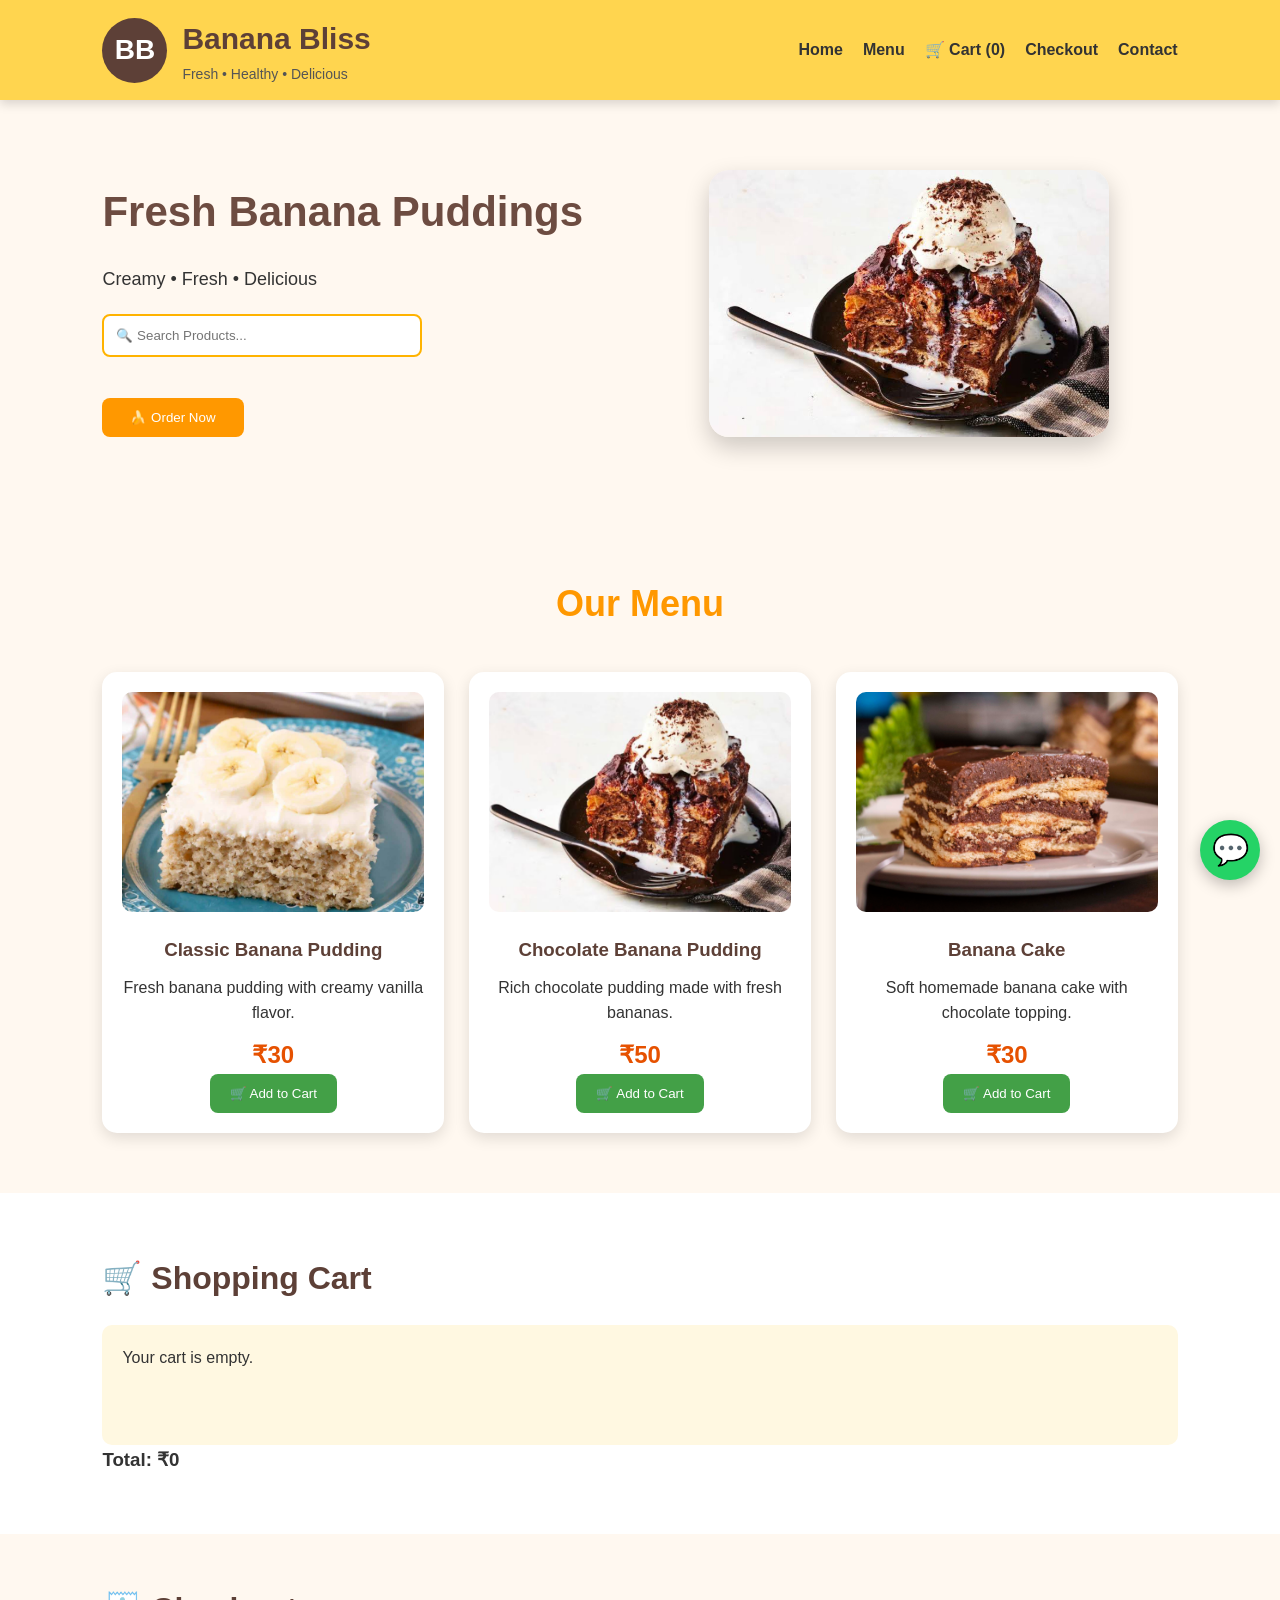
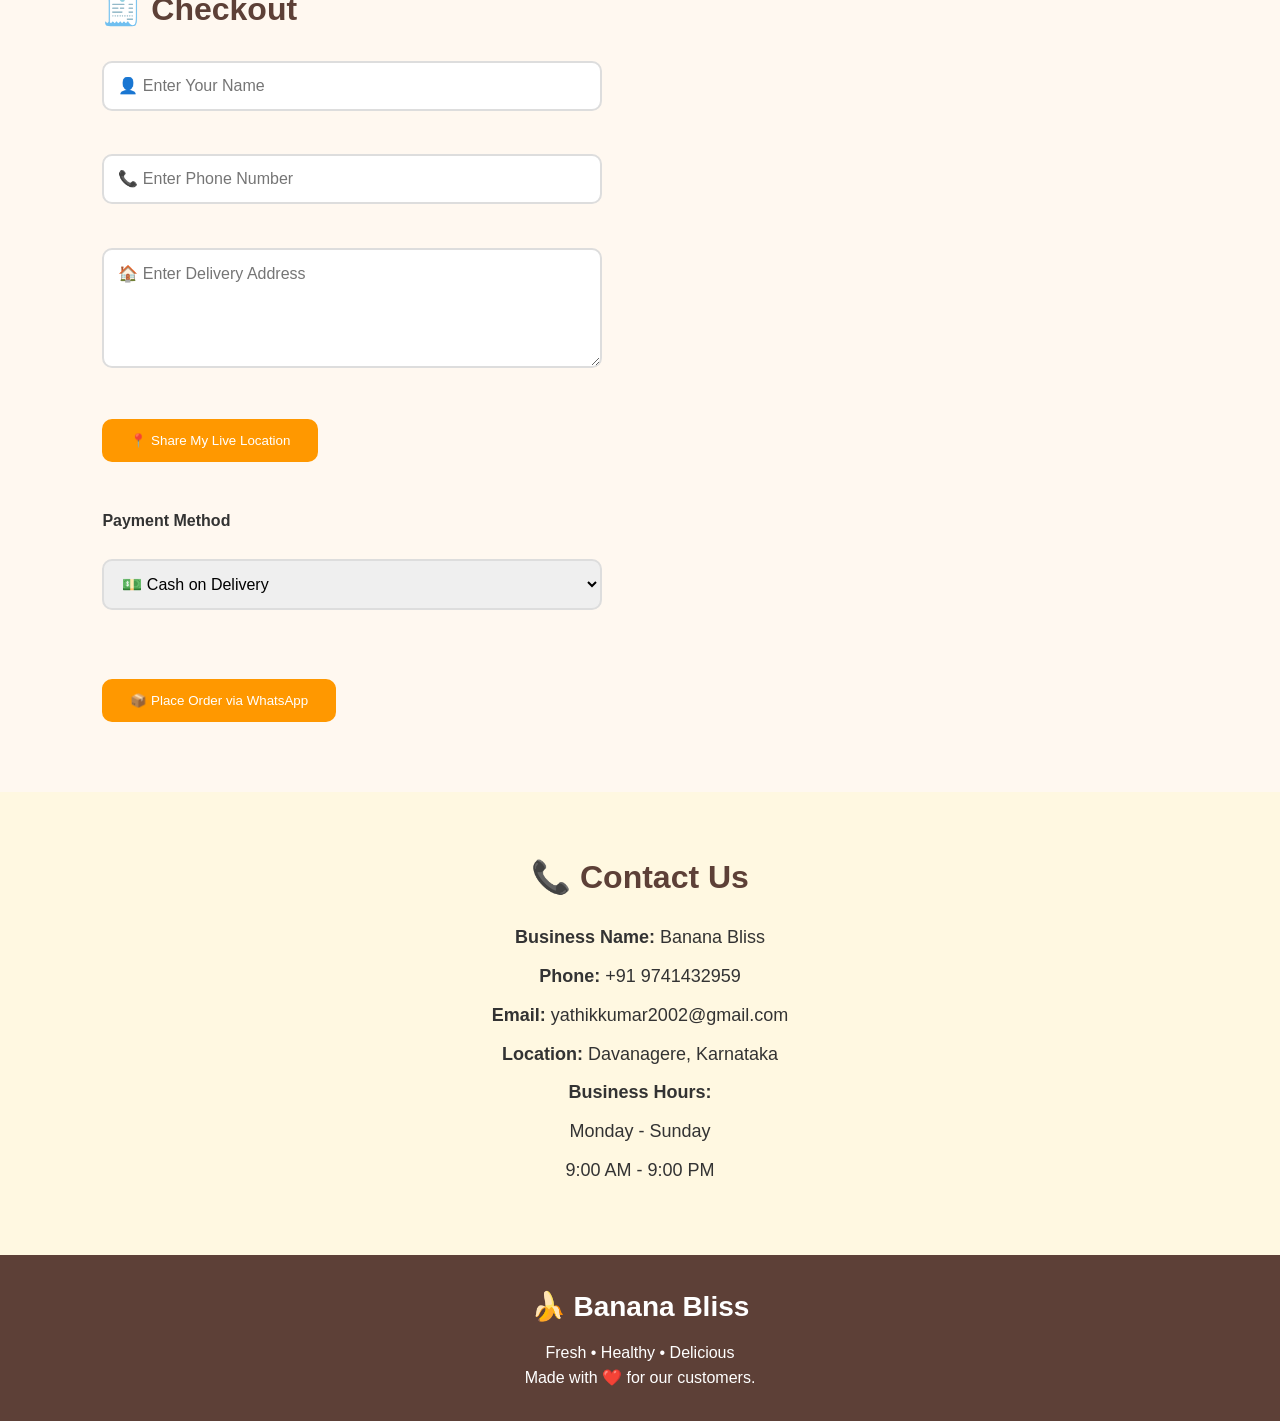
==== index.html @ ef292919 "Update index.html" ====
<!DOCTYPE html>
<html lang="en">

<head>
 
<meta charset="UTF-8">

<meta name="viewport" content="width=device-width, initial-scale=1.0">

<title>🍌 Banana Bliss</title>

<link rel="stylesheet" href="style.css">

<link rel="icon" href="banana-cake.jpg">

</head>

<body>

<header class="header">

<div class="logo">

<div class="logo-icon">BB</div>

<div class="logo-text">
    <h1>Banana Bliss</h1>
    <p>Fresh • Healthy • Delicious</p>
</div>

</div>

<nav>

<a href="#home">Home</a>

<a href="#menu">Menu</a>

<a href="#cart">
🛒 Cart (<span id="cartCount">0</span>)
</a>

<a href="#checkout">Checkout</a>

<a href="#contact">Contact</a>

</nav>

</header>

<section id="home" class="hero">

<div class="hero-text">

<h2>Fresh Banana Puddings </h2>

<p>

Creamy • Fresh • Delicious

</p>

<input

id="searchBox"

type="text"

placeholder="🔍 Search Products..."

onkeyup="searchProducts()">

<br><br>

<button onclick="document.getElementById('menu').scrollIntoView({behavior:'smooth'})">

🍌 Order Now

</button>

</div>

<div class="hero-image">

<img src="chocolate-banana-pudding.jpg"

alt="Banana Dessert">

</div>

</section>

<section id="menu">

<h2>Our Menu</h2>

<div class="products">
    <!-- ================= PRODUCT 1 ================= -->

<div class="product-card">

    <img src="banana-cake.jpg" alt="Classic Banana Pudding">

    <h3>Classic Banana Pudding</h3>

    <p>Fresh banana pudding with creamy vanilla flavor.</p>

    <h4 class="price">₹30</h4>

    <button onclick="addToCart('Classic Banana Pudding',30)">
        🛒 Add to Cart
    </button>

</div>

<!-- ================= PRODUCT 2 ================= -->

<div class="product-card">

    <img src="chocolate-banana-pudding.jpg"
         alt="Chocolate Banana Pudding">

    <h3>Chocolate Banana Pudding</h3>

    <p>Rich chocolate pudding made with fresh bananas.</p>

    <h4 class="price">₹50</h4>

    <button onclick="addToCart('Chocolate Banana Pudding',50)">
        🛒 Add to Cart
    </button>

</div>

<!-- ================= PRODUCT 3 ================= -->

<div class="product-card">

    <img src="chocolate-cake.jpg"
         alt="Banana Cake">

    <h3>Banana Cake</h3>

    <p>Soft homemade banana cake with chocolate topping.</p>

    <h4 class="price">₹30</h4>

    <button onclick="addToCart('Banana Cake',30)">
        🛒 Add to Cart
    </button>

</div>

</div>

</section>

<!-- ================= SHOPPING CART ================= -->

<section id="cart" class="cart-section">

<h2>🛒 Shopping Cart</h2>

<div id="cartItems">

<p>Your cart is empty.</p>

</div>

<h3>Total: ₹<span id="total">0</span></h3>

</section>
<!-- ================= CHECKOUT ================= -->

<section id="checkout" class="checkout">

<h2>🧾 Checkout</h2>

<input
type="text"
id="name"
placeholder="👤 Enter Your Name"
required>

<br><br>

<input
type="tel"
id="phone"
placeholder="📞 Enter Phone Number"
required>

<br><br>

<textarea
id="address"
rows="4"
placeholder="🏠 Enter Delivery Address"
required></textarea>

<br><br>

<button type="button" onclick="getLocation()">
📍 Share My Live Location
</button>

<p id="locationStatus"></p>

<br>

<label><strong>Payment Method</strong></label>

<br><br>

<select id="payment" onchange="toggleUPI()">

<option value="Cash on Delivery">
💵 Cash on Delivery
</option>

<option value="UPI">
💳 UPI Payment
</option>

</select>

<br><br>

<!-- UPI QR (Hidden by Default) -->

<div id="upiBox" class="upi-box" style="display:none;">

<h3>📱 Scan & Pay</h3>

<a href="upi://pay?pa=9741432959@ybl&pn=Banana%20Bliss&cu=INR"
   class="upi-button">
   📱 Pay with UPI
</a>

<br><br>

<img src="upi-qr.png.jpeg"
     alt="UPI QR Code"
     class="upi-image">

<p>
Scan this QR code using Google Pay, PhonePe, Paytm or any UPI App.
</p>

</div>

<br>

<button onclick="placeOrder()">
📦 Place Order via WhatsApp
</button>

<p id="message"></p>

</section>
<!-- ================= CONTACT ================= -->

<section id="contact" class="contact">

<h2>📞 Contact Us</h2>

<p><strong>Business Name:</strong> Banana Bliss</p>

<p><strong>Phone:</strong> +91 9741432959</p>

<p><strong>Email:</strong> yathikkumar2002@gmail.com</p>

<p><strong>Location:</strong> Davanagere, Karnataka</p>

<p><strong>Business Hours:</strong></p>

<p>Monday - Sunday</p>

<p>9:00 AM - 9:00 PM</p>

</section>

<!-- ================= FOOTER ================= -->

<footer>

<div class="footer-content">

<h2>🍌 Banana Bliss</h2>

<p>Fresh • Healthy • Delicious</p>

<p>Made with ❤️ for our customers.</p>


</div>

</footer>

<!-- ================= FLOATING WHATSAPP ================= -->

<a
href="https://wa.me/919741432959"
class="whatsapp"
target="_blank"
title="Chat on WhatsApp">

💬

</a>

<script src="script.js"></script>

</body>
</html>
---- style.css ----
/* ===========================
   RESET
=========================== */
*{
    margin:0;
    padding:0;
    box-sizing:border-box;
    font-family:Arial, Helvetica, sans-serif;
    scroll-behavior:smooth;
}

body{
    background:#fff8f0;
    color:#333;
    line-height:1.6;
}

/* ===========================
HEADER
=========================== */

.header{
    position:sticky;
    top:0;
    width:100%;
    background:#ffd54f;
    display:flex;
    justify-content:space-between;
    align-items:center;
    padding:15px 8%;
    box-shadow:0 4px 10px rgba(0,0,0,.15);
    z-index:1000;
}

.logo{
    display:flex;
    align-items:center;
    gap:15px;
}

.logo-icon{
    width:65px;
    height:65px;
    background:#5d4037;
    color:#fff;
    border-radius:50%;
    display:flex;
    justify-content:center;
    align-items:center;
    font-size:28px;
    font-weight:bold;
}

.logo-text h1{
    font-size:30px;
    color:#5d4037;
}

.logo-text p{
    font-size:14px;
    color:#555;
}

nav{
    display:flex;
    gap:20px;
}

nav a{
    text-decoration:none;
    color:#333;
    font-weight:bold;
    transition:.3s;
}

nav a:hover{
    color:#e65100;
}

/* ===========================
HERO
=========================== */

.hero{
    display:flex;
    justify-content:space-between;
    align-items:center;
    flex-wrap:wrap;
    padding:70px 8%;
}

.hero-text{
    flex:1;
    min-width:300px;
}

.hero-text h2{
    font-size:42px;
    color:#6d4c41;
    margin-bottom:20px;
}

.hero-text p{
    font-size:18px;
    margin-bottom:20px;
}

.hero input{
    width:320px;
    max-width:100%;
    padding:12px;
    border:2px solid #ffb300;
    border-radius:8px;
}

.hero button{
    margin-top:15px;
    padding:12px 28px;
    border:none;
    border-radius:8px;
    background:#ff9800;
    color:white;
    cursor:pointer;
}

.hero button:hover{
    background:#ef6c00;
}

.hero-image{
    flex:1;
    text-align:center;
}

.hero-image img{
    width:400px;
    max-width:100%;
    border-radius:20px;
    box-shadow:0 10px 25px rgba(0,0,0,.2);
}

/* ===========================
MENU
=========================== */

#menu{
    padding:60px 8%;
    text-align:center;
}

#menu h2{
    font-size:36px;
    color:#ff9800;
    margin-bottom:40px;
}

.products{
    display:grid;
    grid-template-columns:repeat(auto-fit,minmax(260px,1fr));
    gap:25px;
}

.product-card{
    background:#fff;
    padding:20px;
    border-radius:15px;
    box-shadow:0 5px 15px rgba(0,0,0,.12);
    transition:.3s;
}

.product-card:hover{
    transform:translateY(-8px);
}

.product-card img{
    width:100%;
    height:220px;
    object-fit:cover;
    border-radius:10px;
}

.product-card h3{
    margin-top:15px;
    color:#5d4037;
}

.product-card p{
    margin:10px 0;
}

.price{
    color:#e65100;
    font-size:24px;
    font-weight:bold;
}

.product-card button{
    background:#43a047;
    color:white;
    border:none;
    padding:12px 20px;
    border-radius:8px;
    cursor:pointer;
}

.product-card button:hover{
    background:#2e7d32;
}

/* ===========================
SHOPPING CART
=========================== */

.cart-section{
    padding:60px 8%;
    background:#fff;
}

.cart-section h2{
    font-size:32px;
    color:#5d4037;
    margin-bottom:20px;
}

#cartItems{
    background:#fff8e1;
    padding:20px;
    border-radius:10px;
    min-height:120px;
}

.cart-item{
    display:flex;
    justify-content:space-between;
    align-items:center;
    margin-bottom:15px;
}

.cart-item button{
    background:#e53935;
    color:white;
    border:none;
    padding:8px 15px;
    border-radius:6px;
    cursor:pointer;
}

/* ===========================
CHECKOUT
=========================== */

.checkout{
    padding:50px 8%;
    background:#fff8f0;
}

.checkout h2{
    font-size:32px;
    color:#5d4037;
    margin-bottom:25px;
}

.checkout input,
.checkout textarea,
.checkout select{
    width:100%;
    max-width:500px;
    padding:14px;
    margin-bottom:18px;   /* Reduced gap */
    border:2px solid #ddd;
    border-radius:10px;
    font-size:16px;
}

.checkout textarea{
    height:120px;
    resize:vertical;
}

.checkout button{
    background:#ff9800;
    color:#fff;
    border:none;
    padding:14px 28px;
    border-radius:10px;
    cursor:pointer;
    margin-bottom:20px;   /* Reduced gap below button */
}

.checkout button:hover{
    background:#ef6c00;
}

.checkout h3{
    margin:10px 0 15px;   /* Reduced gap above Payment Method */
    font-size:24px;
    color:#333;
}

/* ===========================
UPI BOX
=========================== */

.upi-box{
    margin-top:20px;
    background:#fff;
    padding:20px;
    text-align:center;
    border-radius:12px;
    box-shadow:0 4px 10px rgba(0,0,0,.12);
}

.upi-image{
    width:220px;
    margin:15px 0;
}

/* ===========================
CONTACT
=========================== */

.contact{
    padding:60px 8%;
    text-align:center;
    background:#fff8e1;
}

.contact h2{
    font-size:32px;
    color:#5d4037;
    margin-bottom:20px;
}

.contact p{
    margin:10px 0;
    font-size:18px;
}

/* ===========================
FOOTER
=========================== */

footer{
    background:#5d4037;
    color:white;
    text-align:center;
    padding:30px;
}

.footer-content h2{
    font-size:28px;
    margin-bottom:10px;
}

/* ===========================
WHATSAPP BUTTON
=========================== */

.whatsapp{
    position:fixed;
    bottom:20px;
    right:20px;
    width:60px;
    height:60px;
    background:#25D366;
    color:white;
    border-radius:50%;
    display:flex;
    justify-content:center;
    align-items:center;
    text-decoration:none;
    font-size:30px;
    box-shadow:0 5px 15px rgba(0,0,0,.25);
}

.whatsapp:hover{
    transform:scale(1.1);
}

/* ===========================
MOBILE
=========================== */

@media(max-width:768px){

.header{
    flex-direction:column;
    text-align:center;
}

nav{
    flex-wrap:wrap;
    justify-content:center;
    margin-top:15px;
}

.hero{
    flex-direction:column;
    text-align:center;
}

.hero-image{
    margin-top:30px;
}

.hero-text h2{
    font-size:32px;
}

#menu h2,
.cart-section h2,
.checkout h2,
.contact h2{
    font-size:28px;
}
.upi-button{
    display:inline-block;
    background:#25D366;
    color:white;
    text-decoration:none;
    padding:12px 25px;
    border-radius:8px;
    font-size:18px;
    font-weight:bold;
}

.upi-button:hover{
    background:#1ea952;
}
}
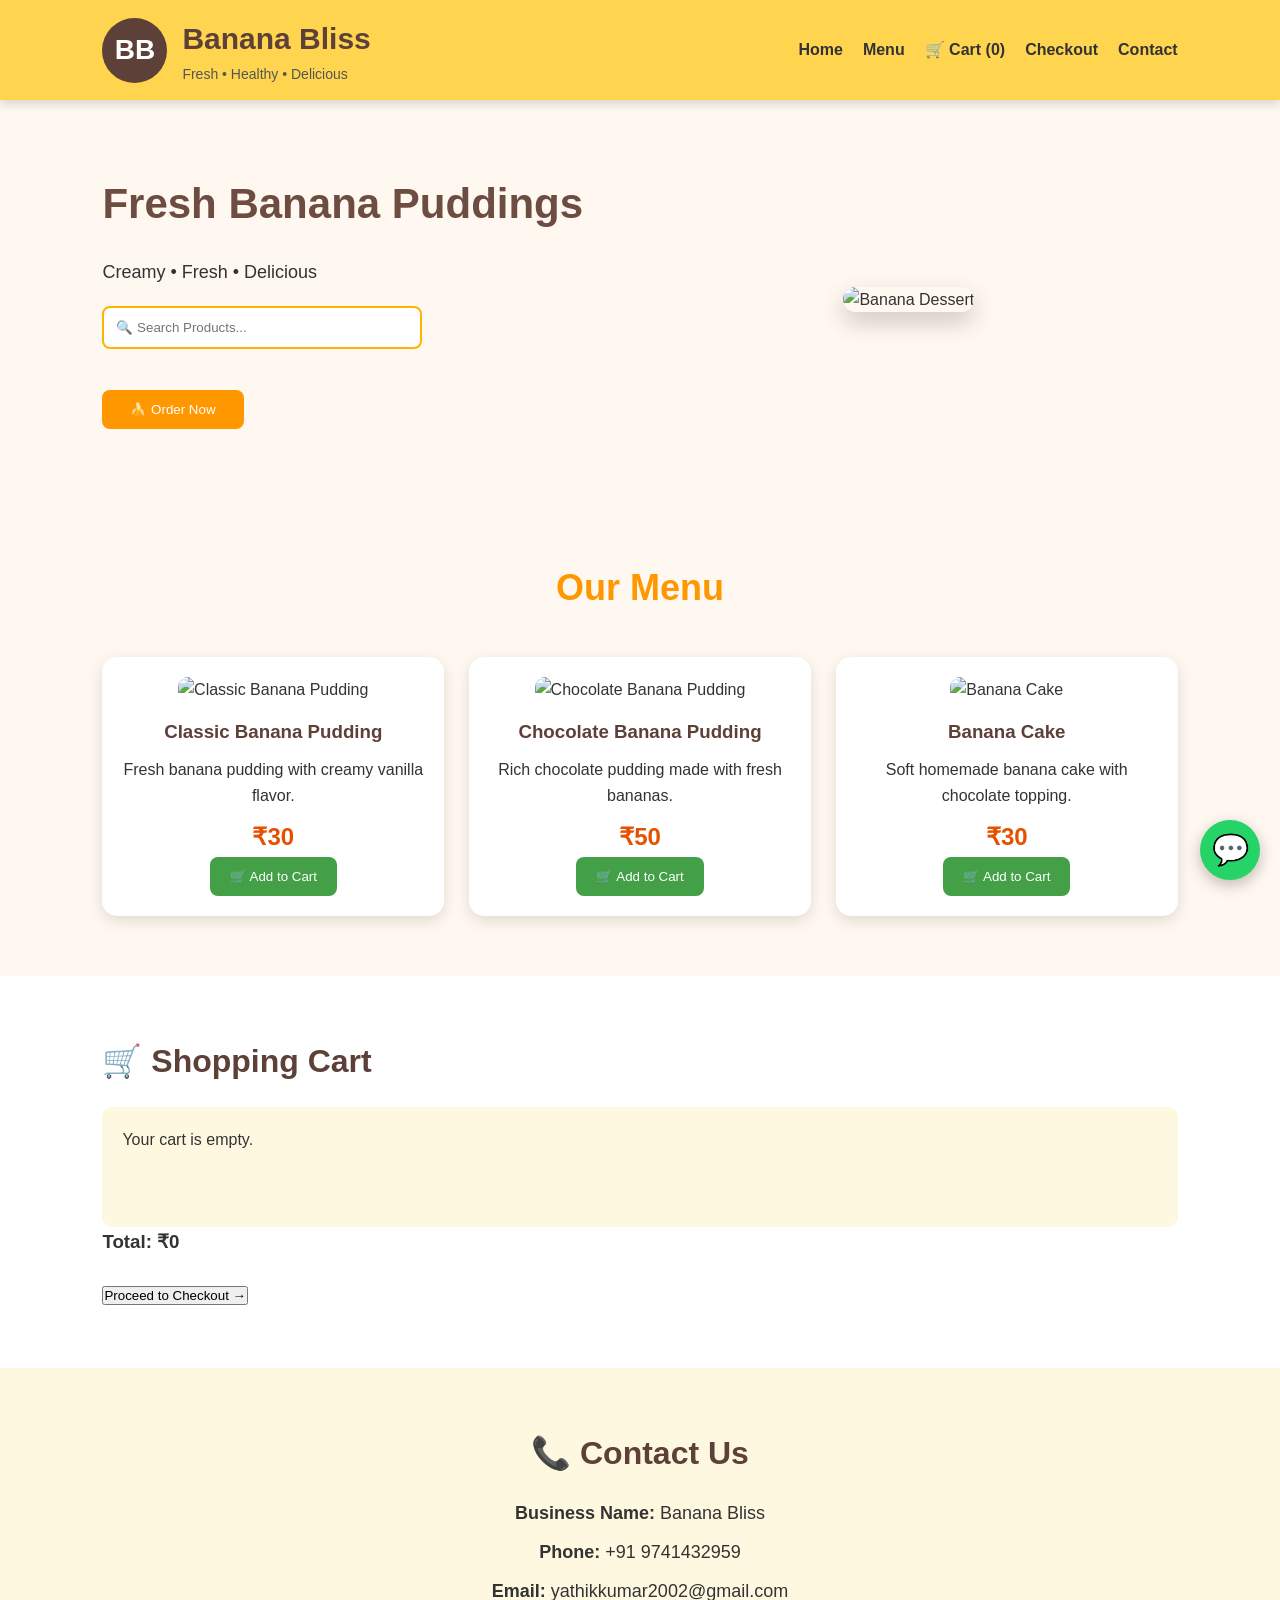
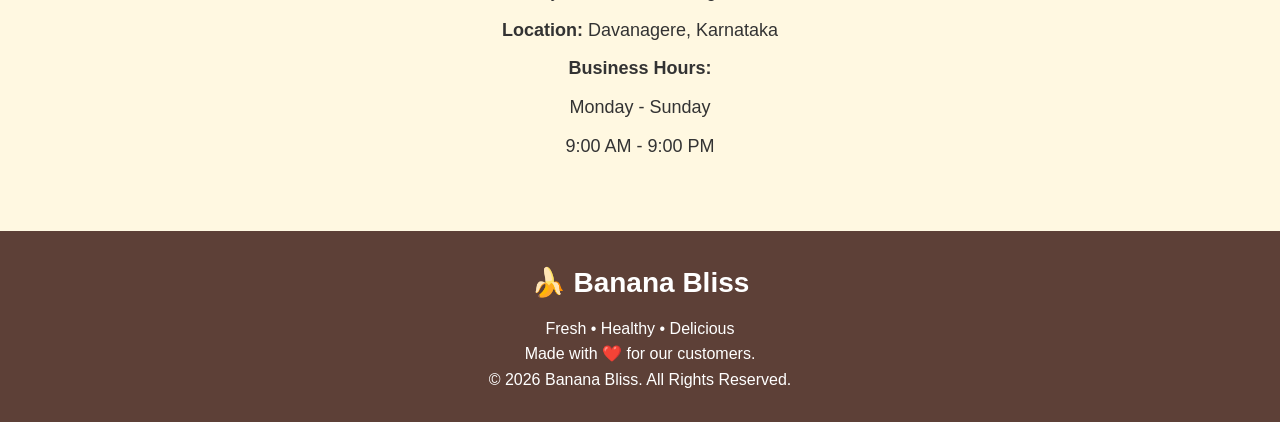
==== commit ad60aaf7: "Update index.html" ====
--- a/index.html
+++ b/index.html
@@ -2,7 +2,7 @@
 <html lang="en">
 
 <head>
- 
+
 <meta charset="UTF-8">
 
 <meta name="viewport" content="width=device-width, initial-scale=1.0">
@@ -11,7 +11,7 @@
 
 <link rel="stylesheet" href="style.css">
 
-<link rel="icon" href="banana-cake.jpg">
+<link rel="icon" href="images/logo.png">
 
 </head>
 
@@ -40,7 +40,7 @@
 🛒 Cart (<span id="cartCount">0</span>)
 </a>
 
-<a href="#checkout">Checkout</a>
+<a href="payment.html">Checkout</a>
 
 <a href="#contact">Contact</a>
 
@@ -82,7 +82,7 @@
 
 <div class="hero-image">
 
-<img src="chocolate-banana-pudding.jpg"
+<img src="images/chocolate-banana-pudding.jpg"
 
 alt="Banana Dessert">
 
@@ -99,7 +99,7 @@
 
 <div class="product-card">
 
-    <img src="banana-cake.jpg" alt="Classic Banana Pudding">
+    <img src="images/banana-cake.jpg" alt="Classic Banana Pudding">
 
     <h3>Classic Banana Pudding</h3>
 
@@ -117,7 +117,7 @@
 
 <div class="product-card">
 
-    <img src="chocolate-banana-pudding.jpg"
+    <img src="images/chocolate-banana-pudding.jpg"
          alt="Chocolate Banana Pudding">
 
     <h3>Chocolate Banana Pudding</h3>
@@ -136,7 +136,7 @@
 
 <div class="product-card">
 
-    <img src="chocolate-cake.jpg"
+    <img src="images/chocolate-cake.jpg"
          alt="Banana Cake">
 
     <h3>Banana Cake</h3>
@@ -146,8 +146,8 @@
     <h4 class="price">₹30</h4>
 
     <button onclick="addToCart('Banana Cake',30)">
-        🛒 Add to Cart
-    </button>
+    🛒 Add to Cart
+</button>
 
 </div>
 
@@ -157,6 +157,8 @@
 
 <!-- ================= SHOPPING CART ================= -->
 
+<!-- ================= SHOPPING CART ================= -->
+
 <section id="cart" class="cart-section">
 
 <h2>🛒 Shopping Cart</h2>
@@ -169,95 +171,15 @@
 
 <h3>Total: ₹<span id="total">0</span></h3>
 
-</section>
-<!-- ================= CHECKOUT ================= -->
-
-<section id="checkout" class="checkout">
-
-<h2>🧾 Checkout</h2>
-
-<input
-type="text"
-id="name"
-placeholder="👤 Enter Your Name"
-required>
-
-<br><br>
-
-<input
-type="tel"
-id="phone"
-placeholder="📞 Enter Phone Number"
-required>
-
-<br><br>
-
-<textarea
-id="address"
-rows="4"
-placeholder="🏠 Enter Delivery Address"
-required></textarea>
-
-<br><br>
-
-<button type="button" onclick="getLocation()">
-📍 Share My Live Location
+<br>
+
+<button class="checkout-btn" onclick="goToPayment()">
+    Proceed to Checkout →
 </button>
 
-<p id="locationStatus"></p>
-
-<br>
-
-<label><strong>Payment Method</strong></label>
-
-<br><br>
-
-<select id="payment" onchange="toggleUPI()">
-
-<option value="Cash on Delivery">
-💵 Cash on Delivery
-</option>
-
-<option value="UPI">
-💳 UPI Payment
-</option>
-
-</select>
-
-<br><br>
-
-<!-- UPI QR (Hidden by Default) -->
-
-<div id="upiBox" class="upi-box" style="display:none;">
-
-<h3>📱 Scan & Pay</h3>
-
-<a href="upi://pay?pa=9741432959@ybl&pn=Banana%20Bliss&cu=INR"
-   class="upi-button">
-   📱 Pay with UPI
-</a>
-
-<br><br>
-
-<img src="upi-qr.png.jpeg"
-     alt="UPI QR Code"
-     class="upi-image">
-
-<p>
-Scan this QR code using Google Pay, PhonePe, Paytm or any UPI App.
-</p>
-
-</div>
-
-<br>
-
-<button onclick="placeOrder()">
-📦 Place Order via WhatsApp
-</button>
-
-<p id="message"></p>
-
-</section>
+</section>
+
+
 <!-- ================= CONTACT ================= -->
 
 <section id="contact" class="contact">
@@ -292,6 +214,7 @@
 
 <p>Made with ❤️ for our customers.</p>
 
+<p>&copy; 2026 Banana Bliss. All Rights Reserved.</p>
 
 </div>
 
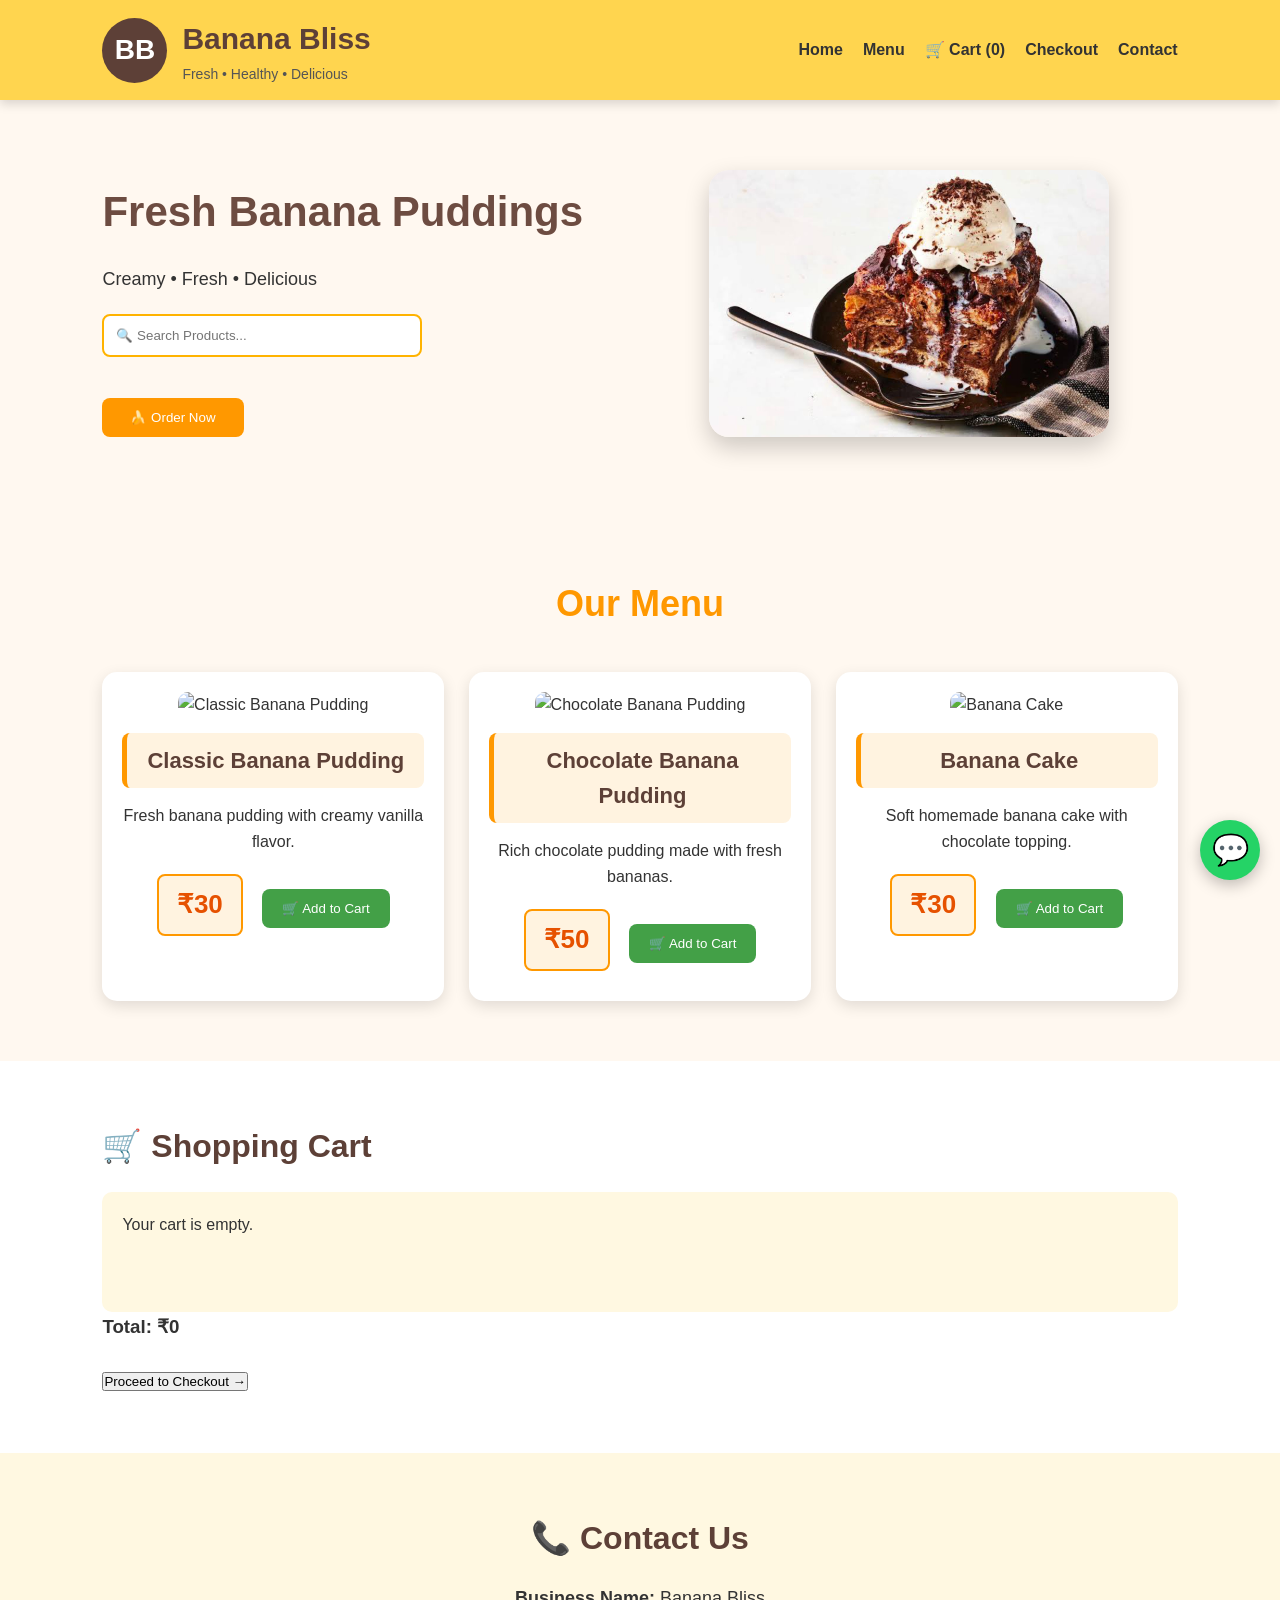
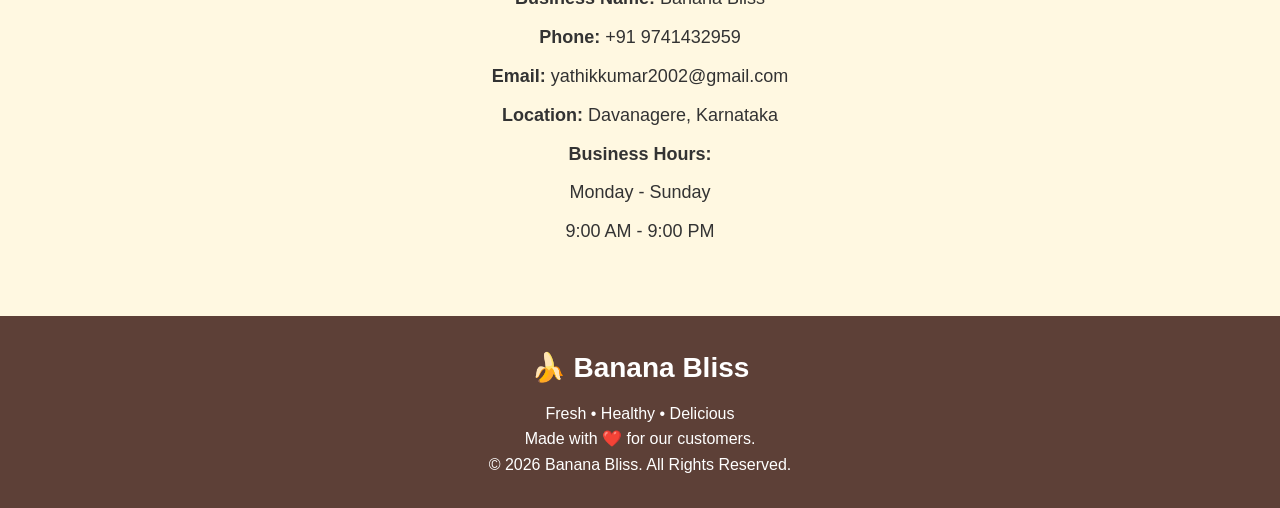
==== commit 526002a1: "Update index.html" ====
--- a/index.html
+++ b/index.html
@@ -82,7 +82,7 @@
 
 <div class="hero-image">
 
-<img src="images/chocolate-banana-pudding.jpg"
+<img src="chocolate-banana-pudding.jpg"
 
 alt="Banana Dessert">
 
--- a/style.css
+++ b/style.css
@@ -180,8 +180,15 @@
 }
 
 .product-card h3{
-    margin-top:15px;
-    color:#5d4037;
+    background:#FFF3E0;
+    color:#5D4037;
+    padding:10px;
+    margin:15px 0;
+    border-radius:8px;
+    text-align:center;
+    font-size:22px;
+    font-weight:bold;
+    border-left:5px solid #FF9800;
 }
 
 .product-card p{
@@ -189,9 +196,15 @@
 }
 
 .price{
-    color:#e65100;
-    font-size:24px;
-    font-weight:bold;
+    display:inline-block;
+    background:#FFF3E0;
+    color:#E65100;
+    padding:8px 18px;
+    border-radius:8px;
+    border:2px solid #FF9800;
+    font-size:26px;
+    font-weight:bold;
+    margin:10px 0;
 }
 
 .product-card button{
@@ -201,6 +214,7 @@
     padding:12px 20px;
     border-radius:8px;
     cursor:pointer;
+    margin-left:15px;
 }
 
 .product-card button:hover{
@@ -236,13 +250,29 @@
     margin-bottom:15px;
 }
 
-.cart-item button{
-    background:#e53935;
+.qty-box{
+    display:flex;
+    align-items:center;
+    gap:10px;
+}
+
+.qty-box button{
+    width:35px;
+    height:35px;
+    border:none;
+    border-radius:5px;
+    background:#ff9800;
     color:white;
-    border:none;
-    padding:8px 15px;
-    border-radius:6px;
+    font-size:18px;
+    font-weight:bold;
     cursor:pointer;
+}
+
+.qty-box span{
+    font-size:18px;
+    font-weight:bold;
+    min-width:20px;
+    text-align:center;
 }
 
 /* ===========================
@@ -413,18 +443,5 @@
 .contact h2{
     font-size:28px;
 }
-.upi-button{
-    display:inline-block;
-    background:#25D366;
-    color:white;
-    text-decoration:none;
-    padding:12px 25px;
-    border-radius:8px;
-    font-size:18px;
-    font-weight:bold;
-}
-
-.upi-button:hover{
-    background:#1ea952;
-}
-}
+
+}
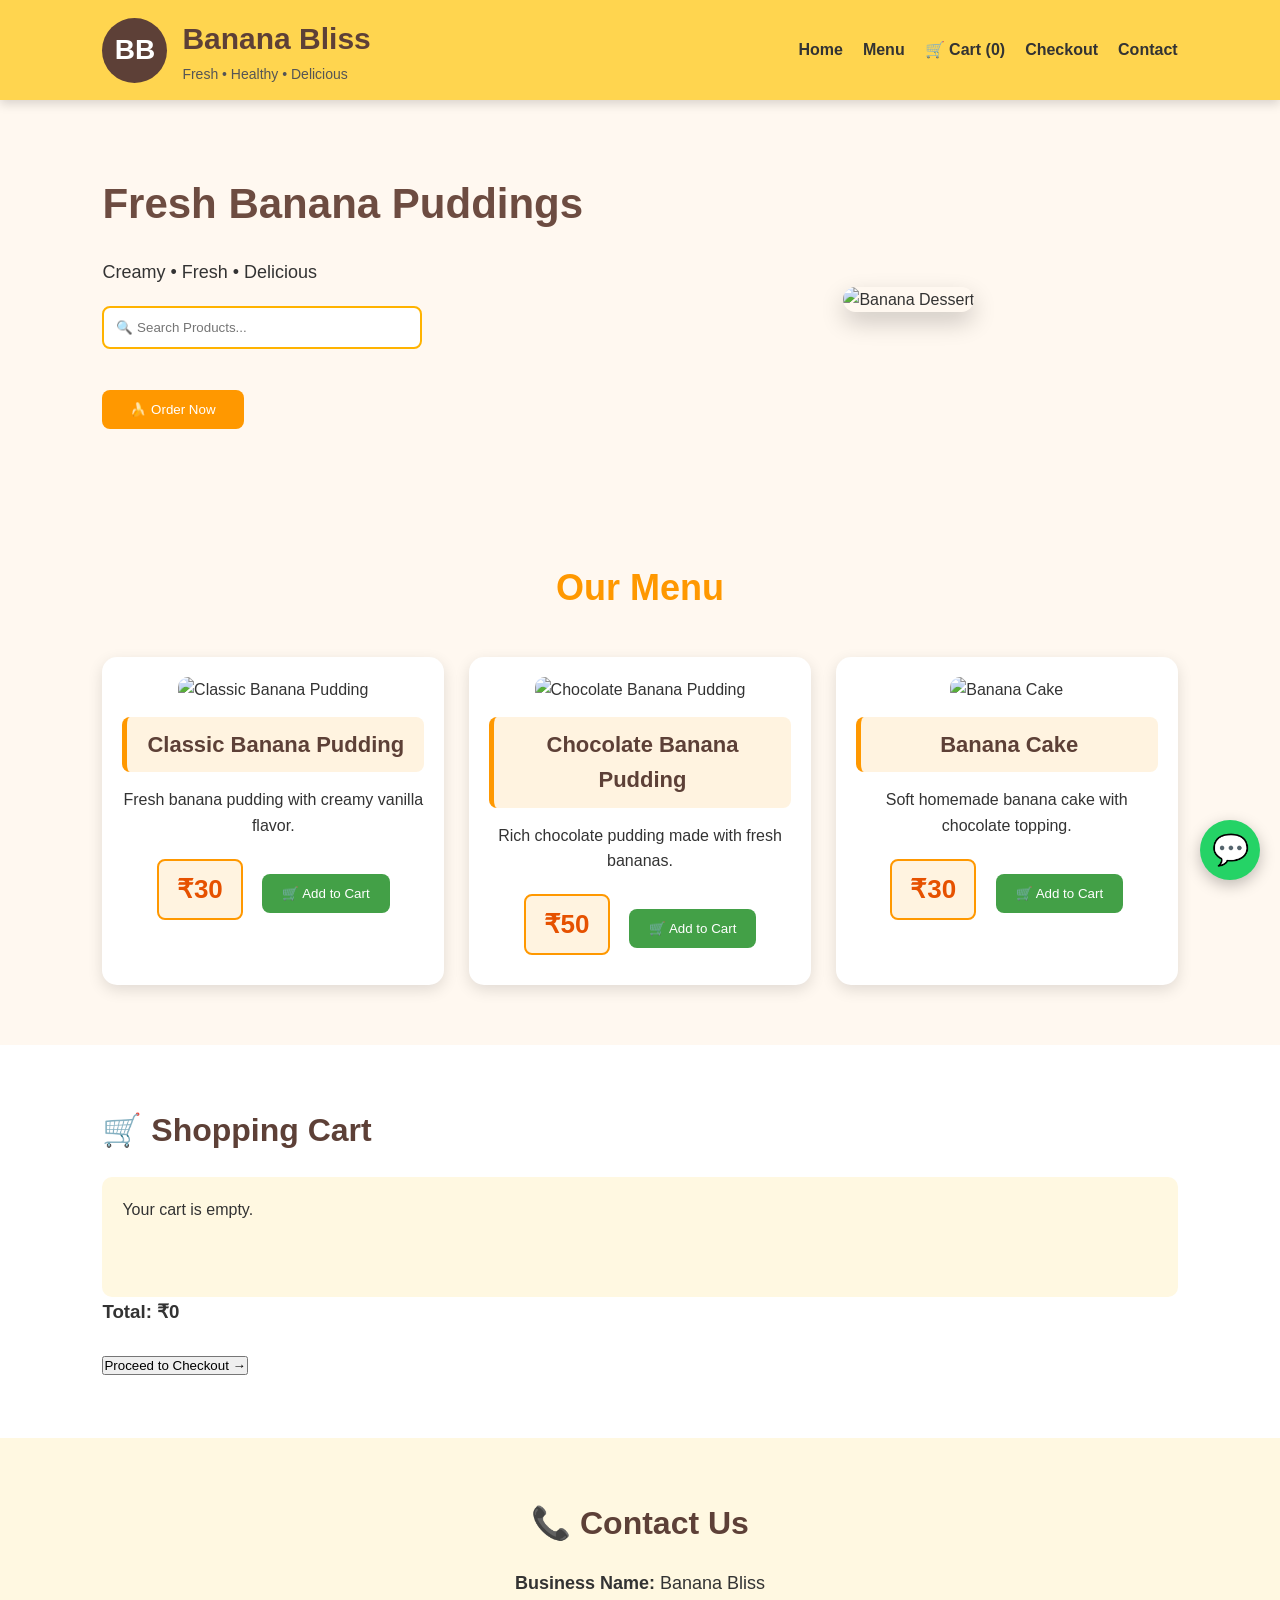
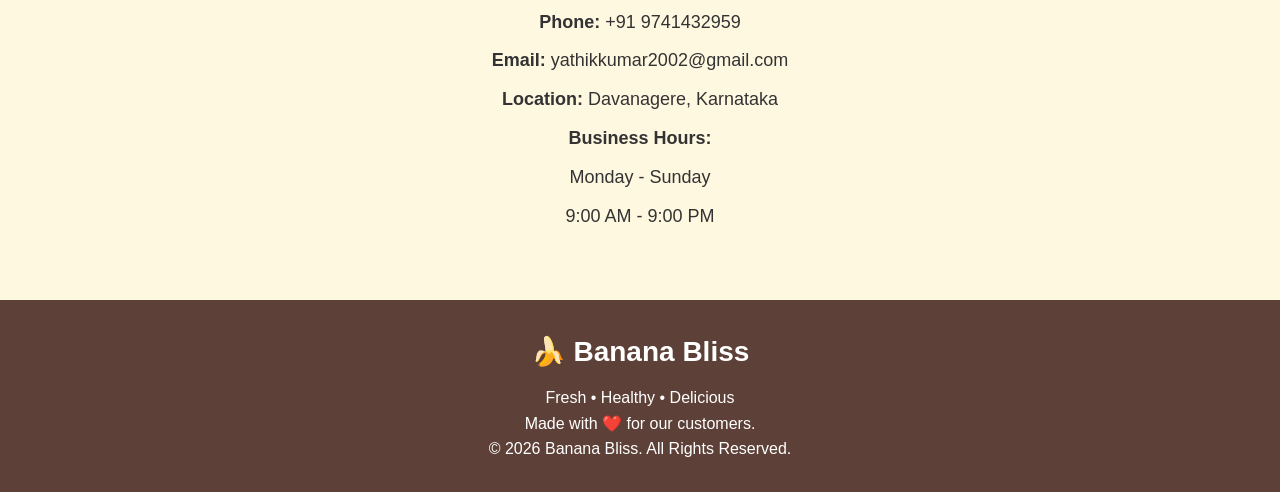
==== commit 99e9043a: "Update index.html" ====
--- a/index.html
+++ b/index.html
@@ -82,7 +82,7 @@
 
 <div class="hero-image">
 
-<img src="chocolate-banana-pudding.jpg"
+<img src="images/chocolate-banana-pudding.jpg"
 
 alt="Banana Dessert">
 
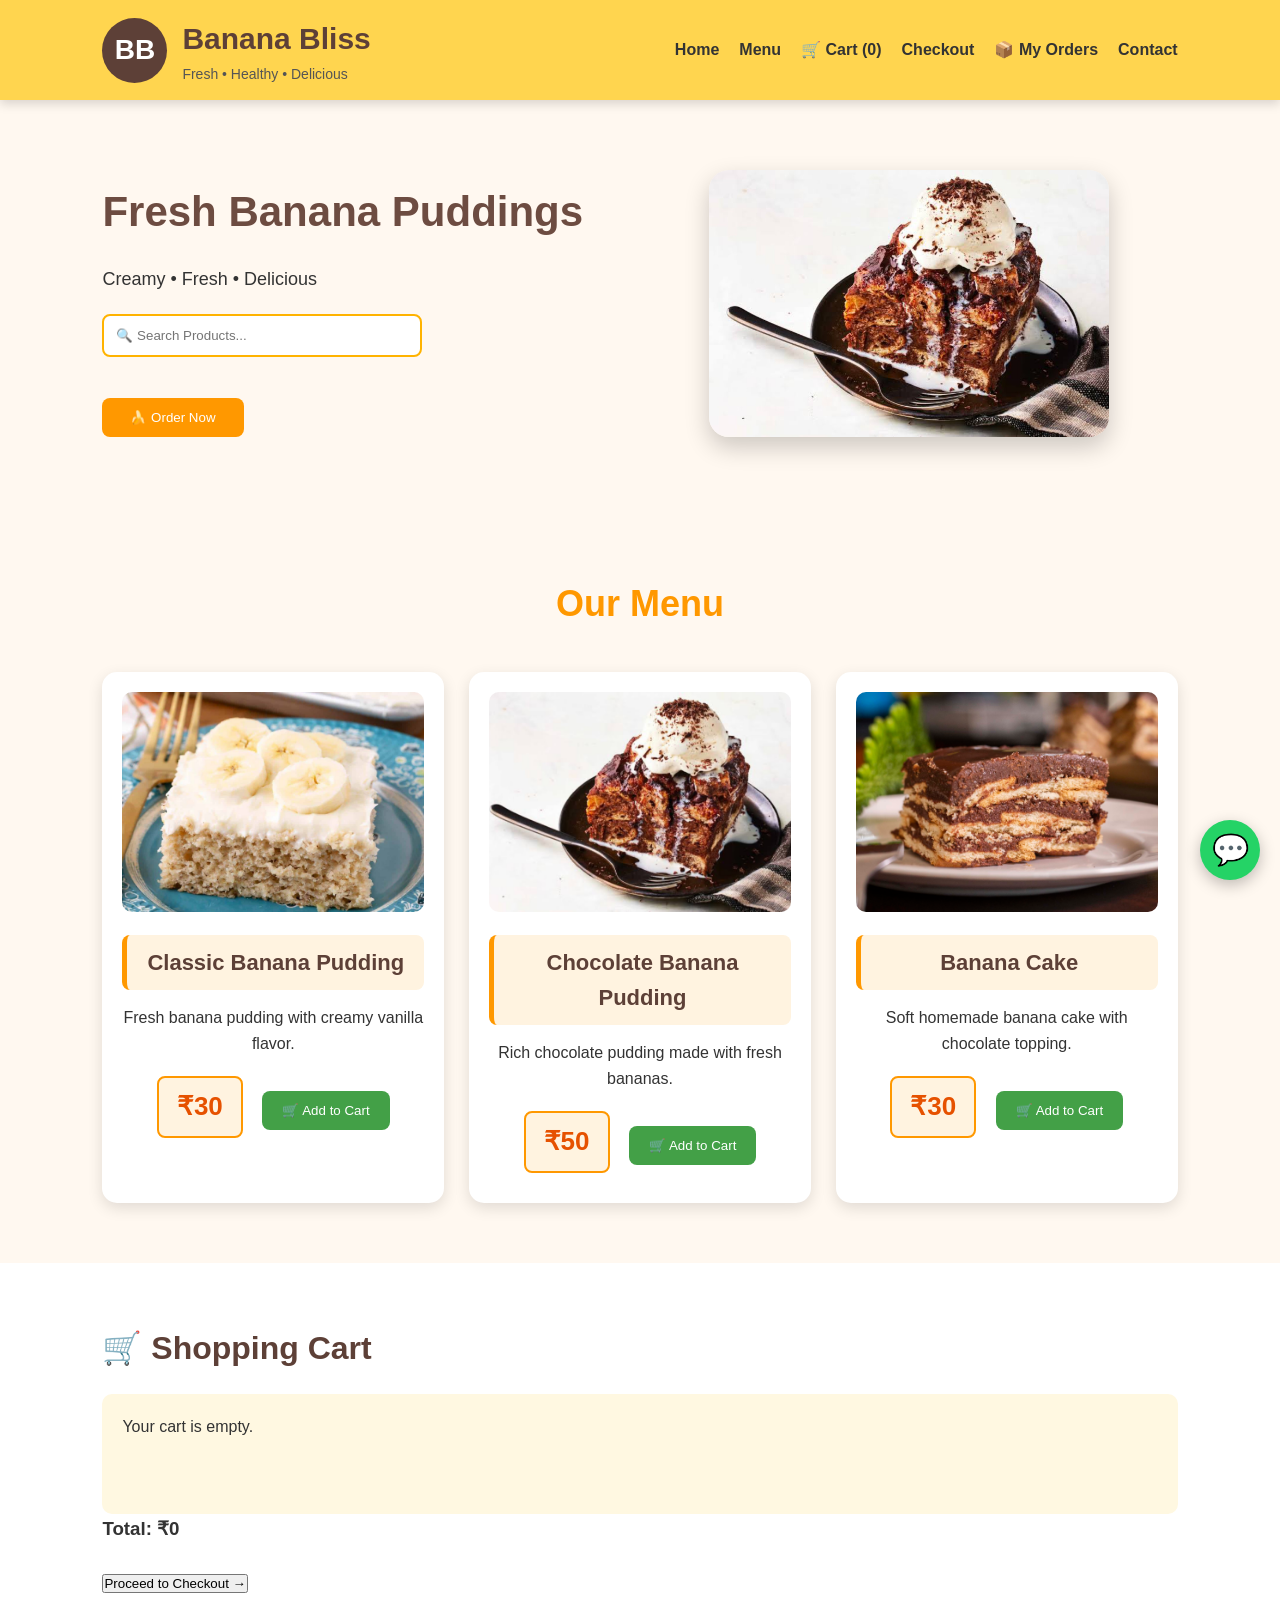
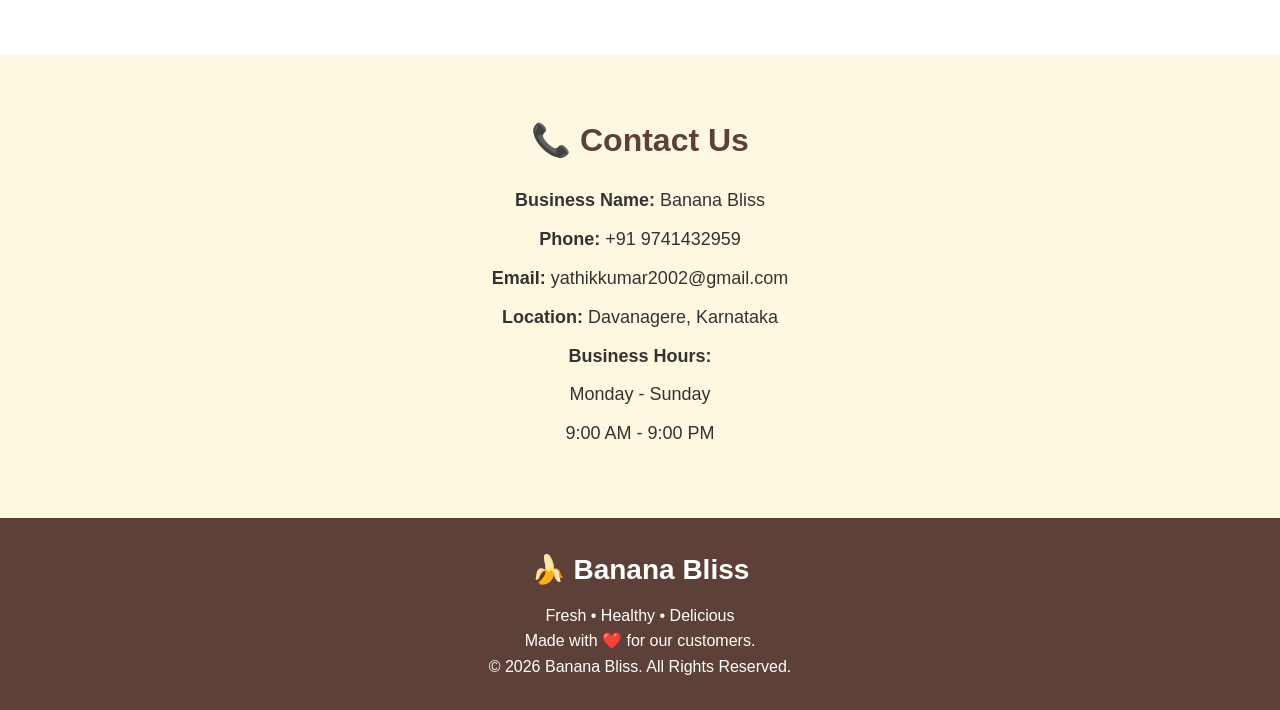
==== commit 46da8b2d: "Update index.html" ====
--- a/index.html
+++ b/index.html
@@ -42,6 +42,7 @@
 
 <a href="payment.html">Checkout</a>
 
+<a href="orders.html">📦 My Orders</a>
 <a href="#contact">Contact</a>
 
 </nav>
@@ -174,7 +175,7 @@
 <br>
 
 <button class="checkout-btn" onclick="goToPayment()">
-    Proceed to Checkout →
+     Proceed to Checkout →
 </button>
 
 </section>
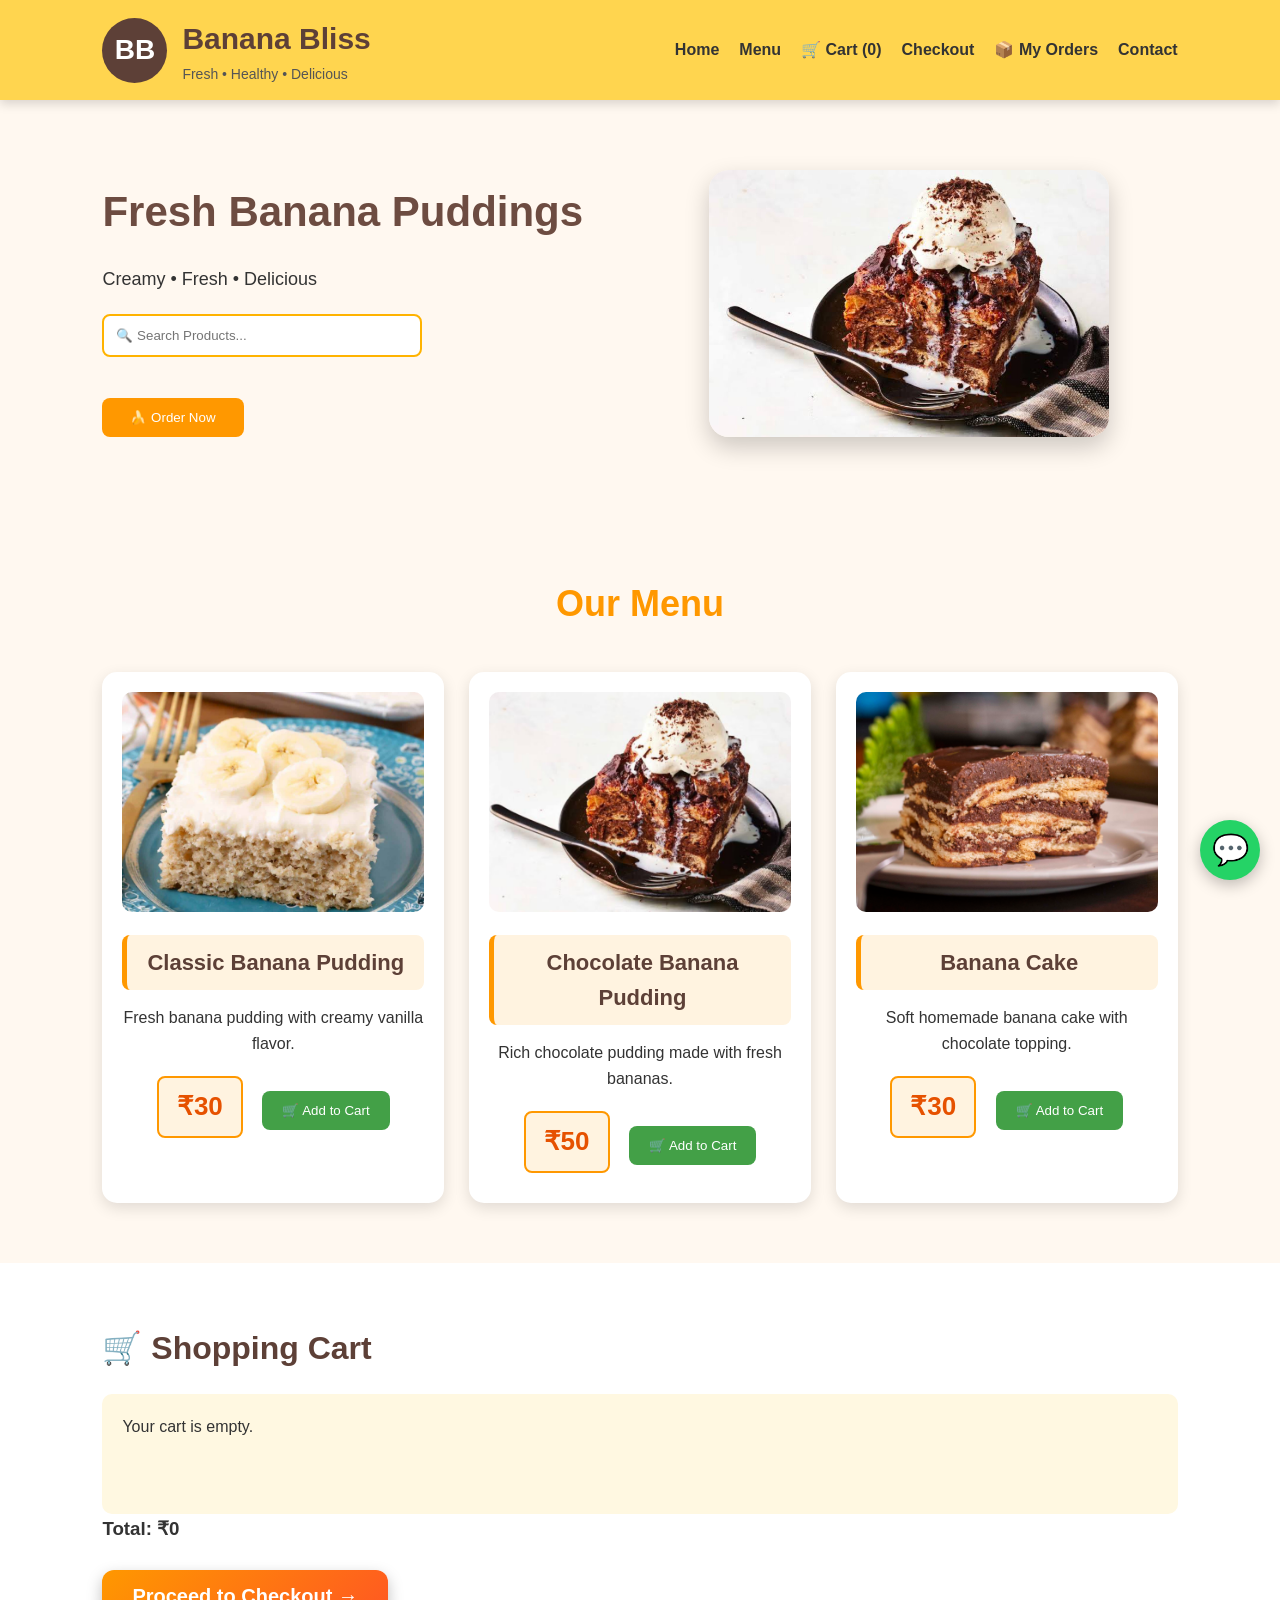
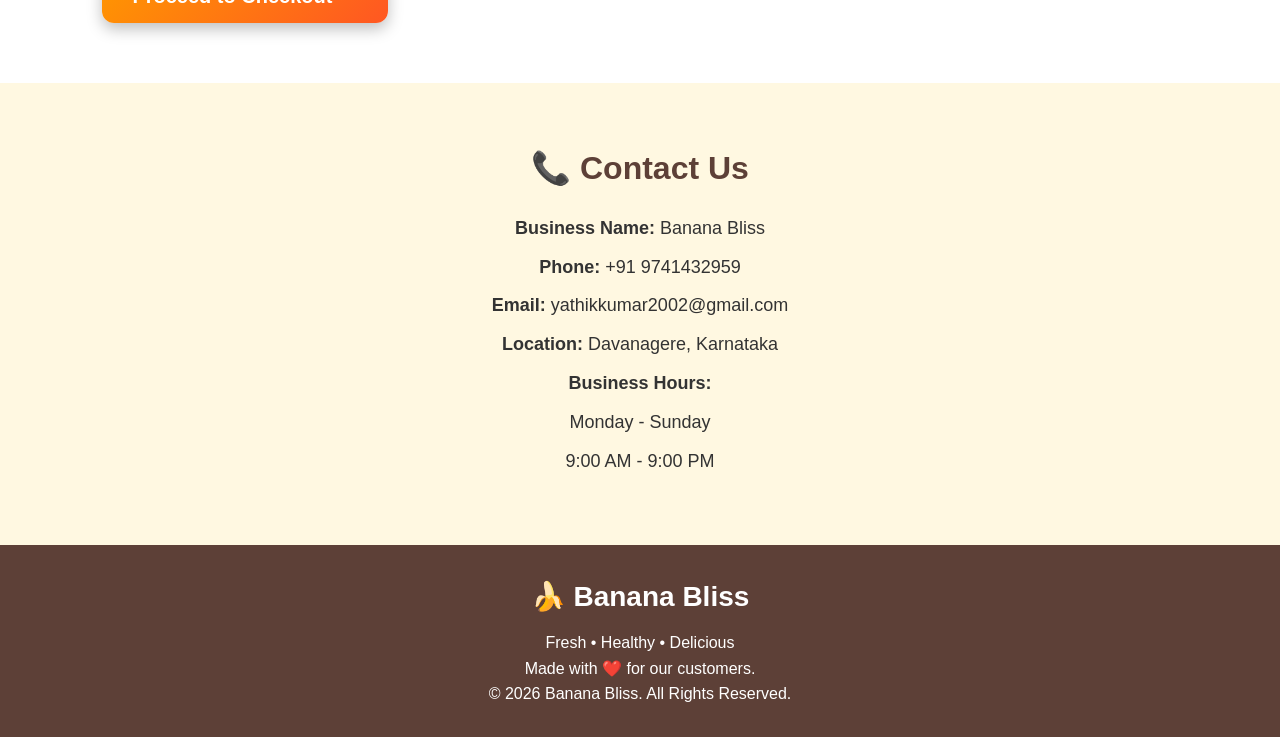
==== commit 1b0cab73: "Update index.html" ====
--- a/index.html
+++ b/index.html
@@ -6,7 +6,7 @@
 <meta charset="UTF-8">
 
 <meta name="viewport" content="width=device-width, initial-scale=1.0">
-
+  
 <title>🍌 Banana Bliss</title>
 
 <link rel="stylesheet" href="style.css">
--- a/style.css
+++ b/style.css
@@ -279,52 +279,29 @@
 CHECKOUT
 =========================== */
 
-.checkout{
-    padding:50px 8%;
-    background:#fff8f0;
-}
-
-.checkout h2{
-    font-size:32px;
-    color:#5d4037;
-    margin-bottom:25px;
-}
-
-.checkout input,
-.checkout textarea,
-.checkout select{
-    width:100%;
-    max-width:500px;
-    padding:14px;
-    margin-bottom:18px;   /* Reduced gap */
-    border:2px solid #ddd;
-    border-radius:10px;
-    font-size:16px;
-}
-
-.checkout textarea{
-    height:120px;
-    resize:vertical;
-}
-
-.checkout button{
-    background:#ff9800;
-    color:#fff;
-    border:none;
-    padding:14px 28px;
-    border-radius:10px;
-    cursor:pointer;
-    margin-bottom:20px;   /* Reduced gap below button */
-}
-
-.checkout button:hover{
-    background:#ef6c00;
-}
-
-.checkout h3{
-    margin:10px 0 15px;   /* Reduced gap above Payment Method */
-    font-size:24px;
-    color:#333;
+.checkout-btn{
+    display:inline-block;
+    background: linear-gradient(135deg, #ff9800, #ff5722);
+    color: #ffffff;
+    font-size: 20px;
+    font-weight: bold;
+    padding: 15px 30px;
+    border: none;
+    border-radius: 12px;
+    cursor: pointer;
+    text-decoration: none;
+    box-shadow: 0 6px 15px rgba(0,0,0,0.25);
+    transition: all 0.3s ease;
+}
+
+.checkout-btn:hover{
+    background: linear-gradient(135deg, #ff5722, #e64a19);
+    transform: translateY(-3px) scale(1.05);
+    box-shadow: 0 10px 20px rgba(0,0,0,0.35);
+}
+
+.checkout-btn:active{
+    transform: scale(0.96);
 }
 
 /* ===========================
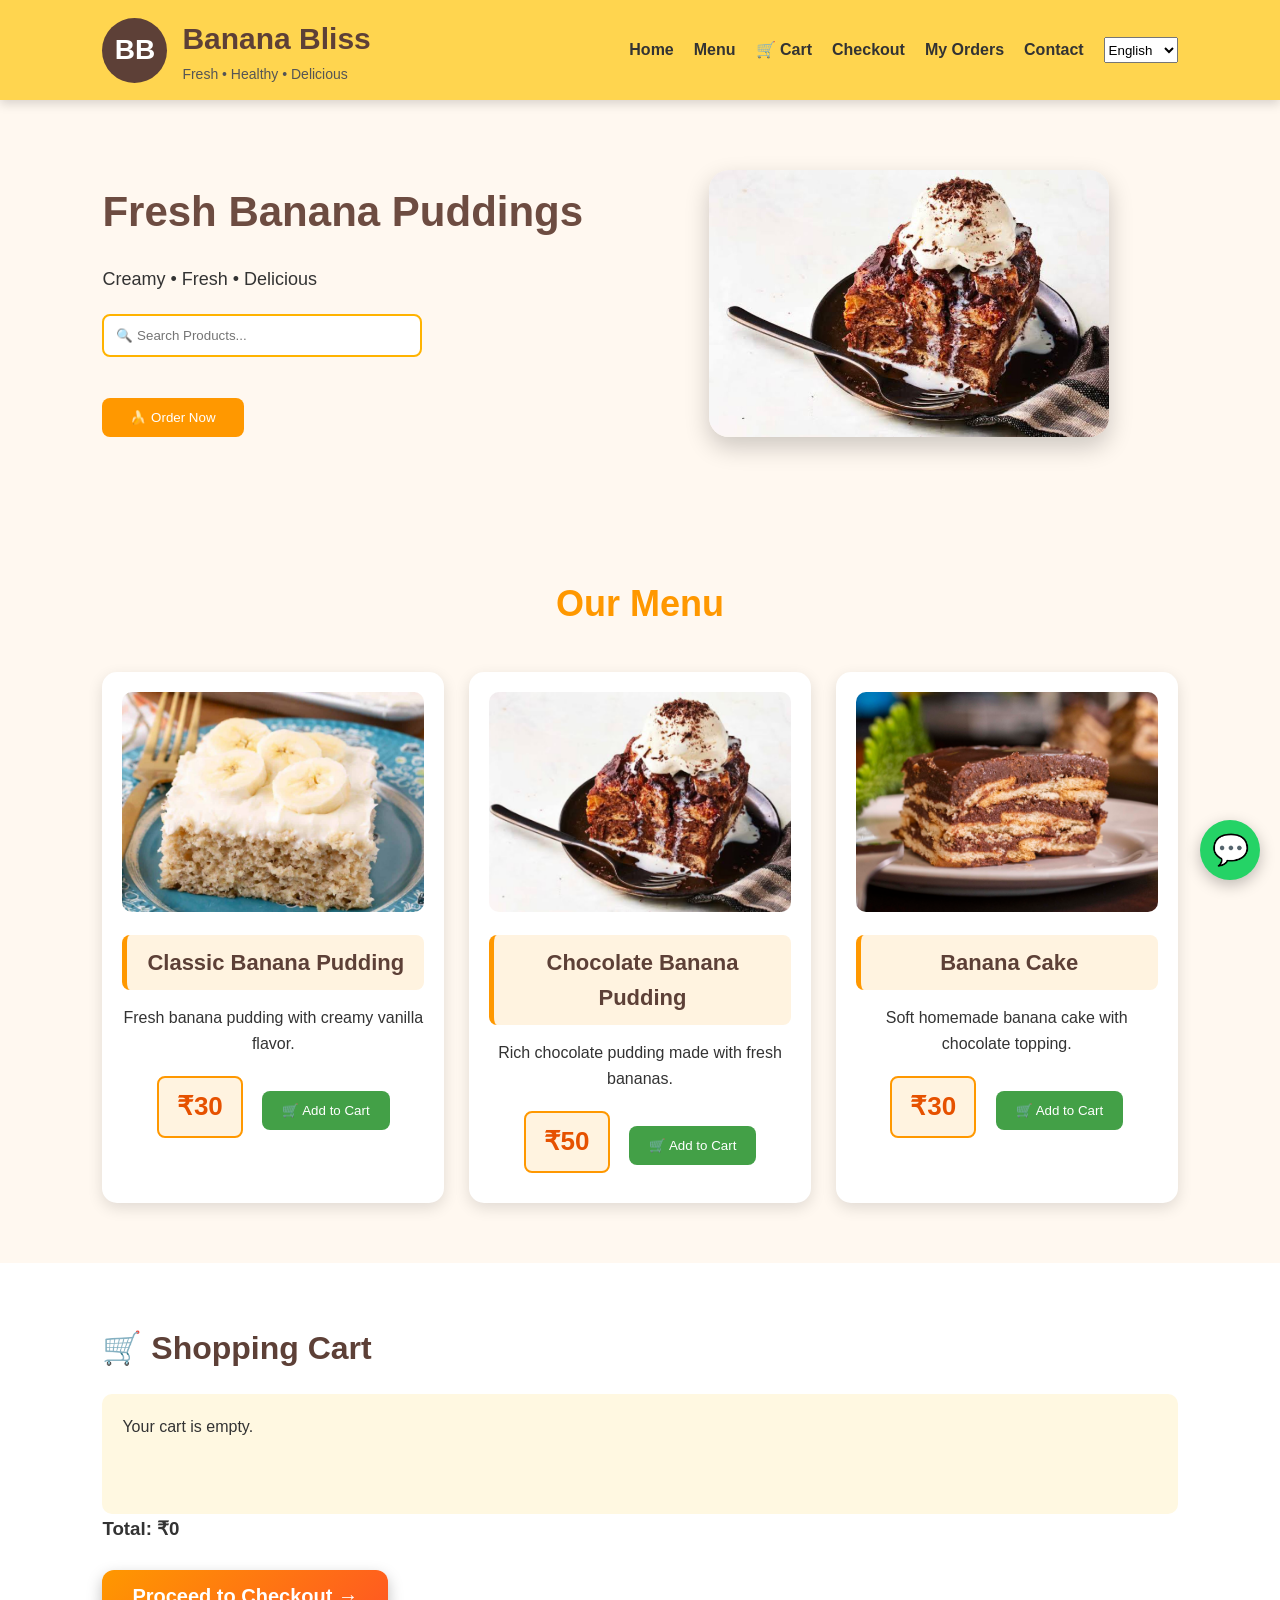
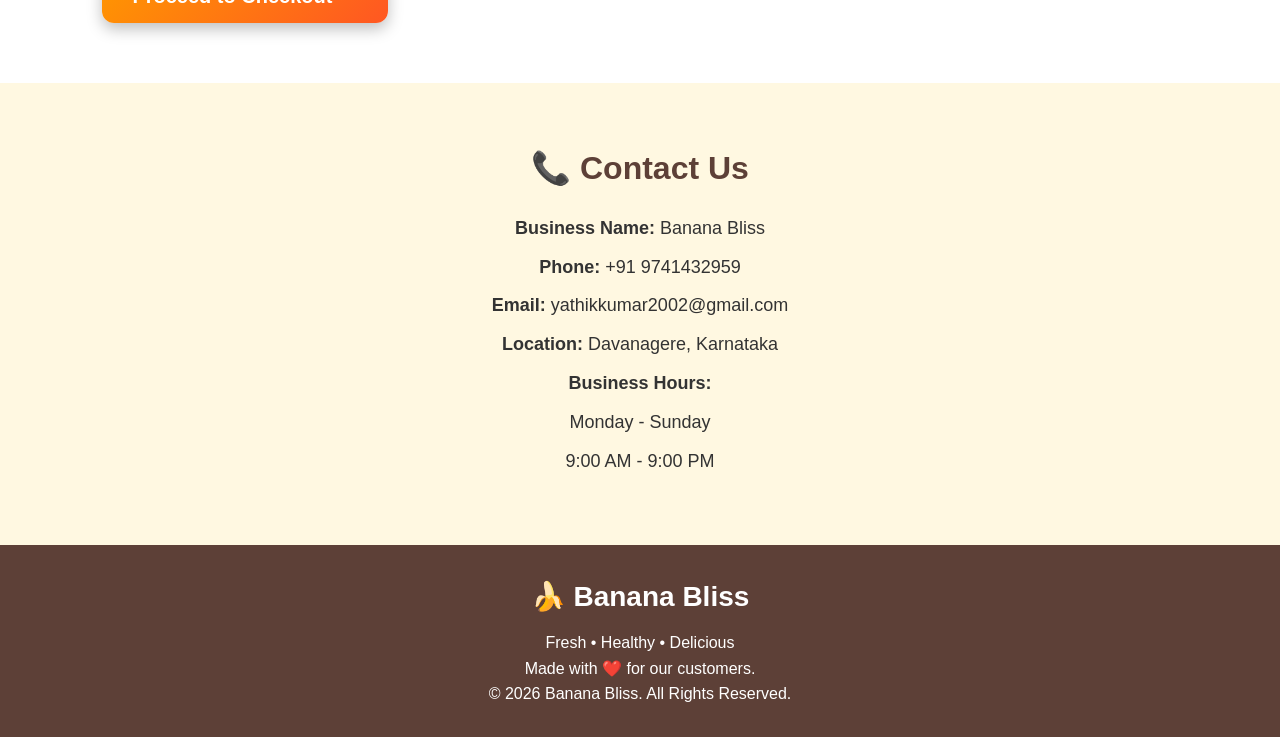
==== commit ddb1b52f: "Update index.html" ====
--- a/index.html
+++ b/index.html
@@ -2,11 +2,13 @@
 <html lang="en">
 
 <head>
+    <link rel="manifest" href="manifest.json">
+<meta name="theme-color" content="#FFD54F">
 
 <meta charset="UTF-8">
 
 <meta name="viewport" content="width=device-width, initial-scale=1.0">
-  
+
 <title>🍌 Banana Bliss</title>
 
 <link rel="stylesheet" href="style.css">
@@ -32,18 +34,23 @@
 
 <nav>
 
-<a href="#home">Home</a>
-
-<a href="#menu">Menu</a>
-
-<a href="#cart">
+<a href="#home" data-lang="home">Home</a>
+
+<a href="#menu" data-lang="menu">Menu</a>
+
+<a href="#cart" data-lang="cart">
 🛒 Cart (<span id="cartCount">0</span>)
 </a>
 
-<a href="payment.html">Checkout</a>
-
-<a href="orders.html">📦 My Orders</a>
-<a href="#contact">Contact</a>
+<a href="payment.html" data-lang="checkout">Checkout</a>
+
+<a href="orders.html" data-lang="orders">📦 My Orders</a>
+<a href="#contact" data-lang="contact">Contact</a>
+<select id="language" onchange="changeLanguage()">
+    <option value="en">English</option>
+    <option value="kn">ಕನ್ನಡ</option>
+    <option value="hi">हिन्दी</option>
+</select>
 
 </nav>
 
@@ -53,30 +60,27 @@
 
 <div class="hero-text">
 
-<h2>Fresh Banana Puddings </h2>
-
-<p>
+<h2 data-lang="heroTitle">Fresh Banana Puddings</h2>
+
+<p data-lang="heroSub">
 
 Creamy • Fresh • Delicious
 
 </p>
 
 <input
-
 id="searchBox"
-
 type="text"
-
+data-placeholder="search"
 placeholder="🔍 Search Products..."
-
 onkeyup="searchProducts()">
 
 <br><br>
 
-<button onclick="document.getElementById('menu').scrollIntoView({behavior:'smooth'})">
-
-🍌 Order Now
-
+<button
+    data-lang="orderNow"
+    onclick="document.getElementById('menu').scrollIntoView({behavior:'smooth'})">
+    🍌 Order Now
 </button>
 
 </div>
@@ -234,6 +238,7 @@
 </a>
 
 <script src="script.js"></script>
+<script src="language.js"></script>
 
 </body>
 </html>
--- a/style.css
+++ b/style.css
@@ -383,6 +383,58 @@
 .whatsapp:hover{
     transform:scale(1.1);
 }
+/* ===========================
+REVIEW ORDER
+=========================== */
+
+.review-container{
+    max-width:600px;
+    margin:30px auto;
+    padding:20px;
+}
+
+.review-box{
+    background:#ffffff;
+    padding:20px;
+    margin:20px 0;
+    border-radius:15px;
+    box-shadow:0 4px 15px rgba(0,0,0,0.15);
+    border:1px solid #ddd;
+}
+
+.place-box{
+    background:#ffffff;
+    padding:20px;
+    margin:20px 0;
+    border-radius:15px;
+    box-shadow:0 4px 15px rgba(0,0,0,0.15);
+    border:1px solid #ddd;
+    text-align:center;
+}
+
+.place-btn{
+    width:100%;
+    padding:15px;
+    background:#FC8019;
+    color:#fff;
+    border:none;
+    border-radius:10px;
+    font-size:20px;
+    font-weight:bold;
+    cursor:pointer;
+    transition:0.3s;
+}
+
+.place-btn:hover{
+    background:#E65100;
+}
+
+.bill-row{
+    display:flex;
+    justify-content:space-between;
+    font-size:20px;
+    font-weight:bold;
+}
 
 /* ===========================
 MOBILE
@@ -422,3 +474,5 @@
 }
 
 }
+
+
